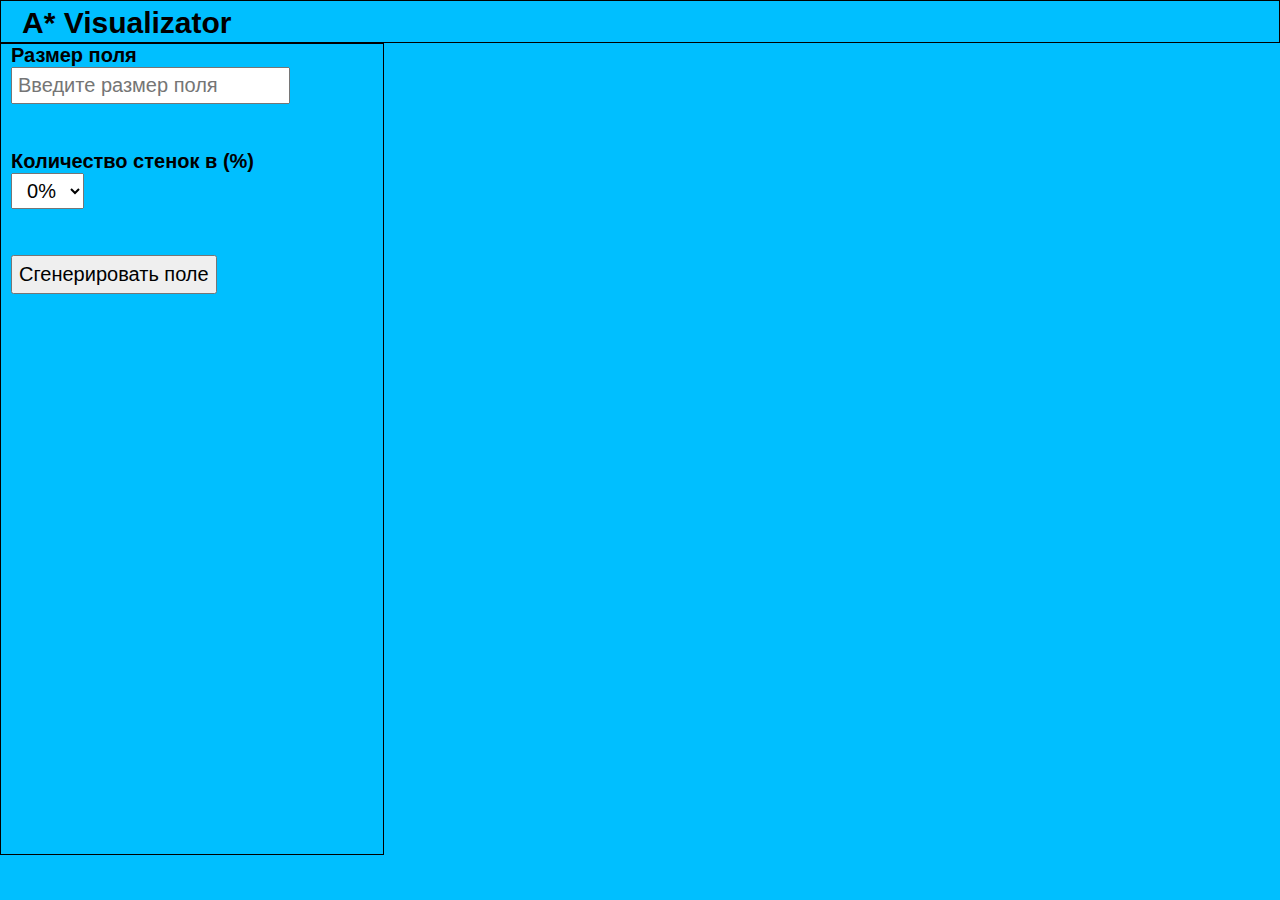
==== index.html @ 78fe2782 "Merge pull request #6 from Otrijka/sasha-29-03-branch" ====
<!DOCTYPE html>
<html lang="en">
<head>
    <meta charset="UTF-8">
    <meta http-equiv="X-UA-Compatible" content="IE=edge">
    <meta name="viewport" content="width=device-width, initial-scale=1.0">
    <link rel="stylesheet" href="style.css">
    <title>Algorithm</title>
</head>
<body>
    <div class="wrapper">
        <header>A* Visualizator</header>
        <aside>
            <div class="menu">
                    <label>Размер поля</label>
                    <input class="inputSize" type="number" name = "tableSize" placeholder="Введите размер поля">
                    <br>
                    <br>
                    <label >Количество стенок в (%)</label>
                    <select class="wallPercent" name="wallPercent" id="wallPercent">
                        <option value="0">0%</option>
                        <option value="10">10%</option>
                        <option value="20">20%</option>
                        <option value="30">30%</option>
                        <option value="40">40%</option>
                        <option value="50">50%</option>
                        <option value="60">60%</option>
                        <option value="70">70%</option>
                        <option value="80">80%</option>
                        <option value="90">90%</option>
                    </select>
                    <br>
                    <br>
                    <div class="buttonSend">
                        <button class="makeTableBtn">Сгенерировать поле</button>
                    </div>
                <br>
            </div>
        </aside>
        <main>
            <div class="mainPlace"></div>
        </main>
    </div>
    <script src="script.js"></script>
</body>
</html>
---- style.css ----
body{
    height: 95vh;
    width: 100%;
    margin: 0;
    padding: 0;
    background-color: deepskyblue;
    

    
}
.wrapper{
    display: grid;
    height: 100%;
    width: 100%;
    grid-template-areas:
                        "head head"
                        "side main"
                        "side main";
    grid-template-columns: 30% 70%;
    grid-template-rows: 5% 95%;


    align-content: center;
    font-family: sans-serif;
    
    font-size: 20px;
    font-weight: 700;
}
.wrapper header, aside{
    border: 1px solid black;
}
header{
    grid-area: head;
    
    padding-top: 5px;
    padding-left: 21px;
    text-align: start;
    font-size: 30px;
    font-weight: 700;
}

aside{
    grid-area: side;
    
}
main{
    height: 100%;
    width: 100%;
    grid-area: main;
    display: flex;
    justify-content:center;
    align-items: center;
}

.mainPlace{
    height: 100%;
    width: 100%;
    display: flex;
    justify-content: center;
    align-items: center;
}

table{
    height: 100%;
    width: 80%;
    table-layout: fixed;
    border-collapse: collapse;
}

table td{
    border: 1px solid black;
    background-color:cadetblue;
}

.menu{
    margin-left: 10px;
    display: flex;
    flex-direction: column;
    justify-content: top;
    align-items: start;
}
.tableInputText{
    width: 100%;
    text-align: start;
}

input{
    font-size: 20px;
    padding: 5px;
}

.wallPercent{
    padding: 5px;
    text-align: center;
    font-size: 20px;
}

.makeTableBtn{
    font-size: 20px;
    padding: 6px;
}
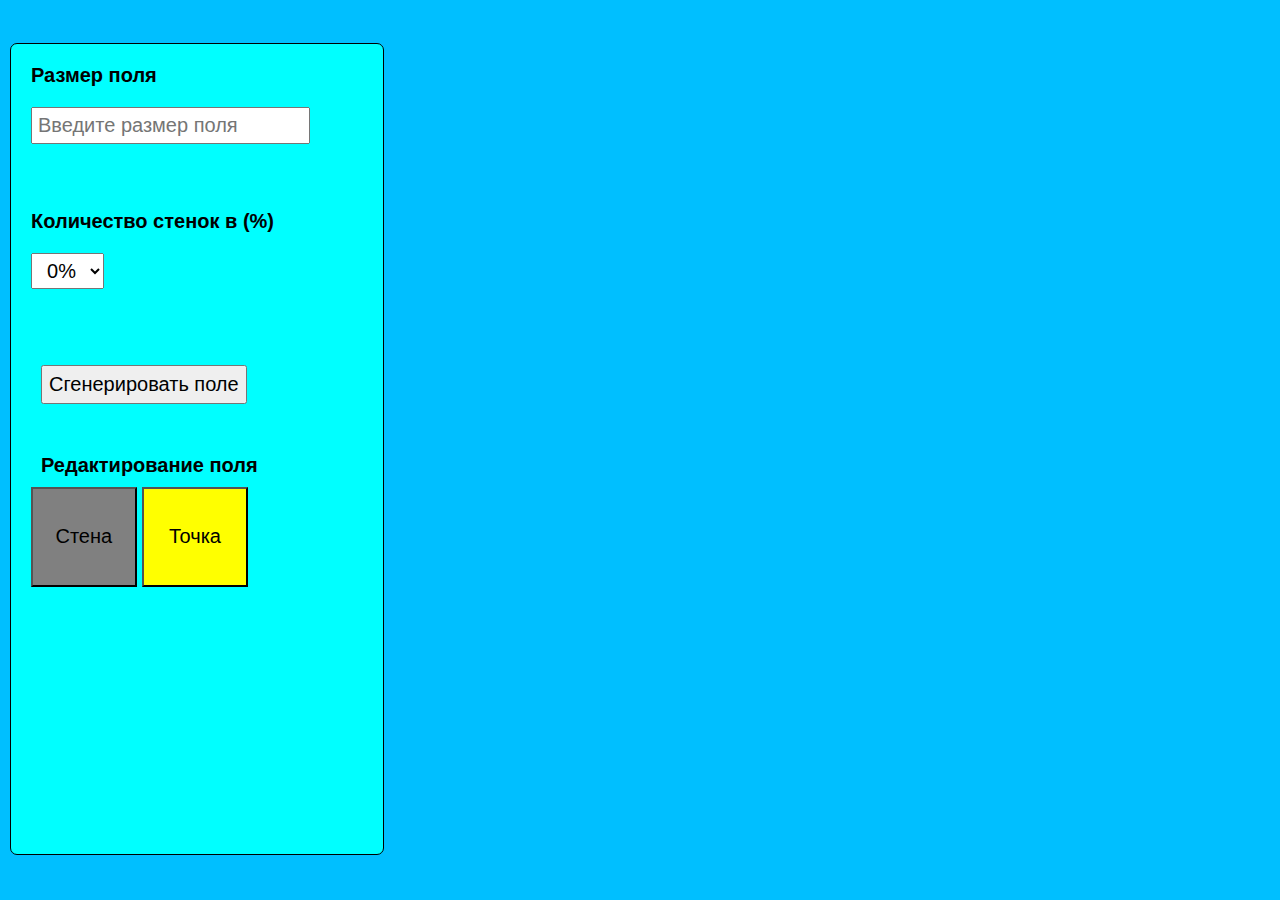
==== commit ddbddca9: "Merge pull request #7 from Otrijka/sasha-29-03-branch" ====
--- a/index.html
+++ b/index.html
@@ -9,7 +9,7 @@
 </head>
 <body>
     <div class="wrapper">
-        <header>A* Visualizator</header>
+        <header></header>
         <aside>
             <div class="menu">
                     <label>Размер поля</label>
@@ -34,6 +34,11 @@
                     <div class="buttonSend">
                         <button class="makeTableBtn">Сгенерировать поле</button>
                     </div>
+                    <div class="commonOptions">
+                        <div>Редактирование поля</div>
+                        <button class="makeWallsBtn">Стена</button>
+                        <button class="makePointsBtn">Точка</button>
+                    </div>
                 <br>
             </div>
         </aside>
--- a/style.css
+++ b/style.css
@@ -26,8 +26,10 @@
     font-size: 20px;
     font-weight: 700;
 }
-.wrapper header, aside{
+.wrapper aside{
     border: 1px solid black;
+    border-radius: 7px;
+    margin-left: 10px;
 }
 header{
     grid-area: head;
@@ -41,7 +43,12 @@
 
 aside{
     grid-area: side;
+    background-color: aqua;
     
+}
+aside *{
+    margin:10px;
+    font-size: 20px;
 }
 main{
     height: 100%;
@@ -69,7 +76,7 @@
 
 table td{
     border: 1px solid black;
-    background-color:cadetblue;
+    background-color:darkgreen;
 }
 
 .menu{
@@ -99,3 +106,25 @@
     font-size: 20px;
     padding: 6px;
 }
+
+.commonOptions{
+    margin-top: 20px;
+    width: 100%;
+    height: 100%;
+}
+.commonOptions .makeWallsBtn, .makePointsBtn{
+    padding: 0;
+    margin: 0;
+    font-size: 20px;
+    
+    width: 30%;
+    height: 100px;
+
+    transition: width 0.25s ease;
+}
+.makeWallsBtn{
+    background-color: gray;
+}
+.makePointsBtn{
+    background-color: yellow;
+}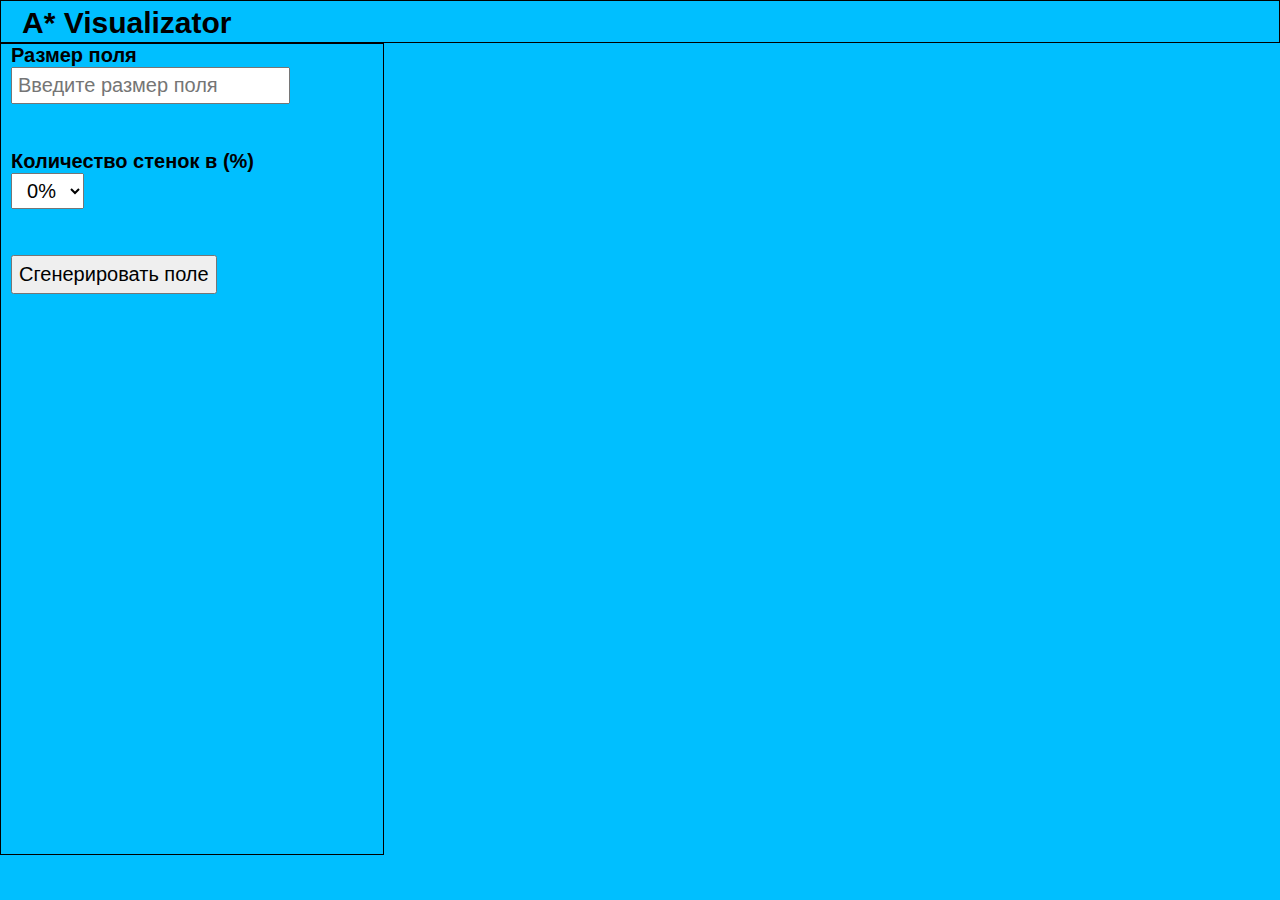
==== commit 3adf2799: "commit" ====
--- a/index.html
+++ b/index.html
@@ -9,7 +9,7 @@
 </head>
 <body>
     <div class="wrapper">
-        <header></header>
+        <header>A* Visualizator</header>
         <aside>
             <div class="menu">
                     <label>Размер поля</label>
@@ -34,11 +34,6 @@
                     <div class="buttonSend">
                         <button class="makeTableBtn">Сгенерировать поле</button>
                     </div>
-                    <div class="commonOptions">
-                        <div>Редактирование поля</div>
-                        <button class="makeWallsBtn">Стена</button>
-                        <button class="makePointsBtn">Точка</button>
-                    </div>
                 <br>
             </div>
         </aside>
--- a/style.css
+++ b/style.css
@@ -26,10 +26,8 @@
     font-size: 20px;
     font-weight: 700;
 }
-.wrapper aside{
+.wrapper header, aside{
     border: 1px solid black;
-    border-radius: 7px;
-    margin-left: 10px;
 }
 header{
     grid-area: head;
@@ -43,12 +41,7 @@
 
 aside{
     grid-area: side;
-    background-color: aqua;
     
-}
-aside *{
-    margin:10px;
-    font-size: 20px;
 }
 main{
     height: 100%;
@@ -76,7 +69,7 @@
 
 table td{
     border: 1px solid black;
-    background-color:darkgreen;
+    background-color:cadetblue;
 }
 
 .menu{
@@ -106,25 +99,3 @@
     font-size: 20px;
     padding: 6px;
 }
-
-.commonOptions{
-    margin-top: 20px;
-    width: 100%;
-    height: 100%;
-}
-.commonOptions .makeWallsBtn, .makePointsBtn{
-    padding: 0;
-    margin: 0;
-    font-size: 20px;
-    
-    width: 30%;
-    height: 100px;
-
-    transition: width 0.25s ease;
-}
-.makeWallsBtn{
-    background-color: gray;
-}
-.makePointsBtn{
-    background-color: yellow;
-}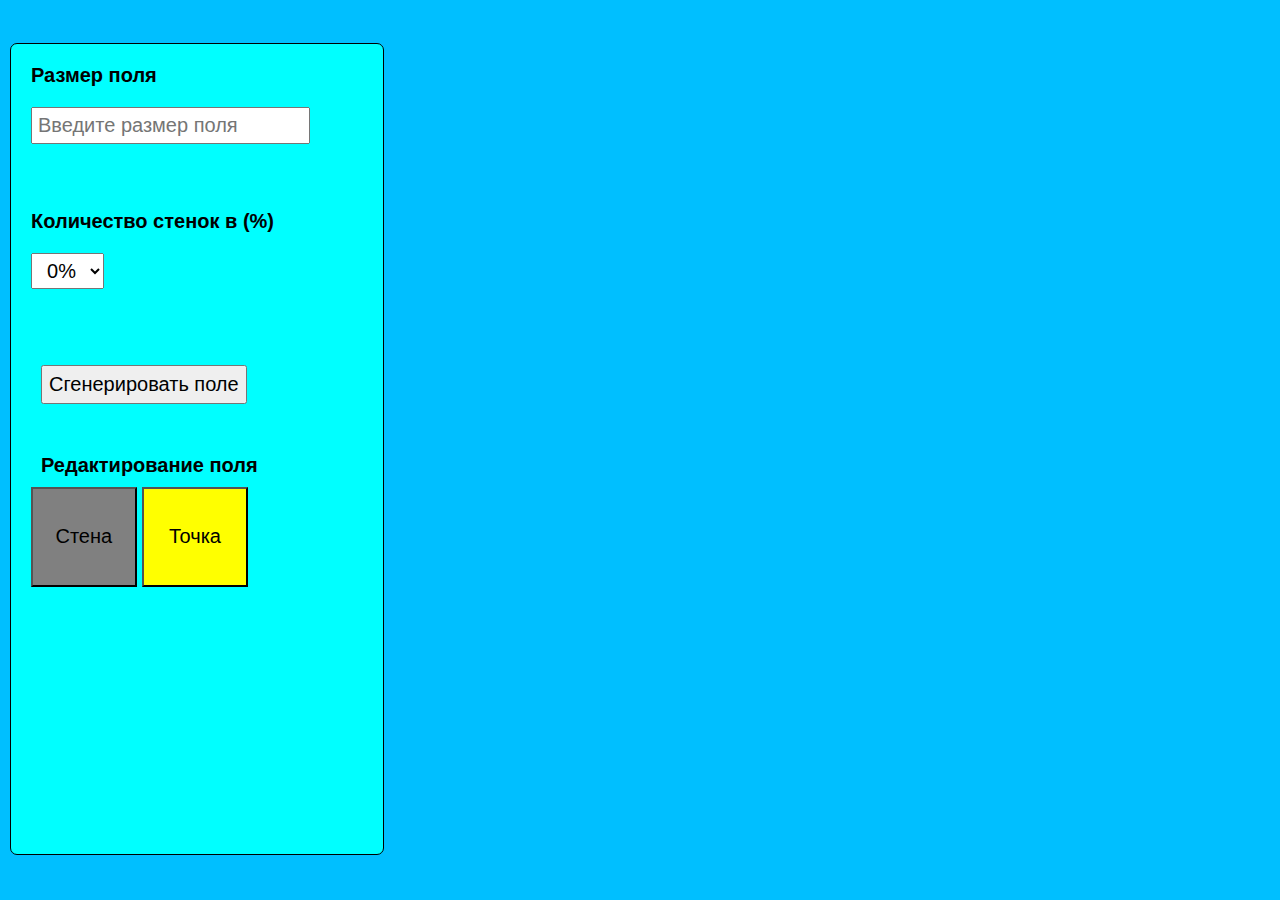
==== commit 2681a8fe: "допил" ====
--- a/index.html
+++ b/index.html
@@ -9,7 +9,7 @@
 </head>
 <body>
     <div class="wrapper">
-        <header>A* Visualizator</header>
+        <header></header>
         <aside>
             <div class="menu">
                     <label>Размер поля</label>
@@ -34,6 +34,11 @@
                     <div class="buttonSend">
                         <button class="makeTableBtn">Сгенерировать поле</button>
                     </div>
+                    <div class="commonOptions">
+                        <div>Редактирование поля</div>
+                        <button class="makeWallsBtn">Стена</button>
+                        <button class="makePointsBtn">Точка</button>
+                    </div>
                 <br>
             </div>
         </aside>
--- a/style.css
+++ b/style.css
@@ -26,8 +26,10 @@
     font-size: 20px;
     font-weight: 700;
 }
-.wrapper header, aside{
+.wrapper aside{
     border: 1px solid black;
+    border-radius: 7px;
+    margin-left: 10px;
 }
 header{
     grid-area: head;
@@ -41,7 +43,12 @@
 
 aside{
     grid-area: side;
+    background-color: aqua;
     
+}
+aside *{
+    margin:10px;
+    font-size: 20px;
 }
 main{
     height: 100%;
@@ -69,7 +76,7 @@
 
 table td{
     border: 1px solid black;
-    background-color:cadetblue;
+    background-color:darkgreen;
 }
 
 .menu{
@@ -99,3 +106,25 @@
     font-size: 20px;
     padding: 6px;
 }
+
+.commonOptions{
+    margin-top: 20px;
+    width: 100%;
+    height: 100%;
+}
+.commonOptions .makeWallsBtn, .makePointsBtn{
+    padding: 0;
+    margin: 0;
+    font-size: 20px;
+    
+    width: 30%;
+    height: 100px;
+
+    transition: width 0.25s ease;
+}
+.makeWallsBtn{
+    background-color: gray;
+}
+.makePointsBtn{
+    background-color: yellow;
+}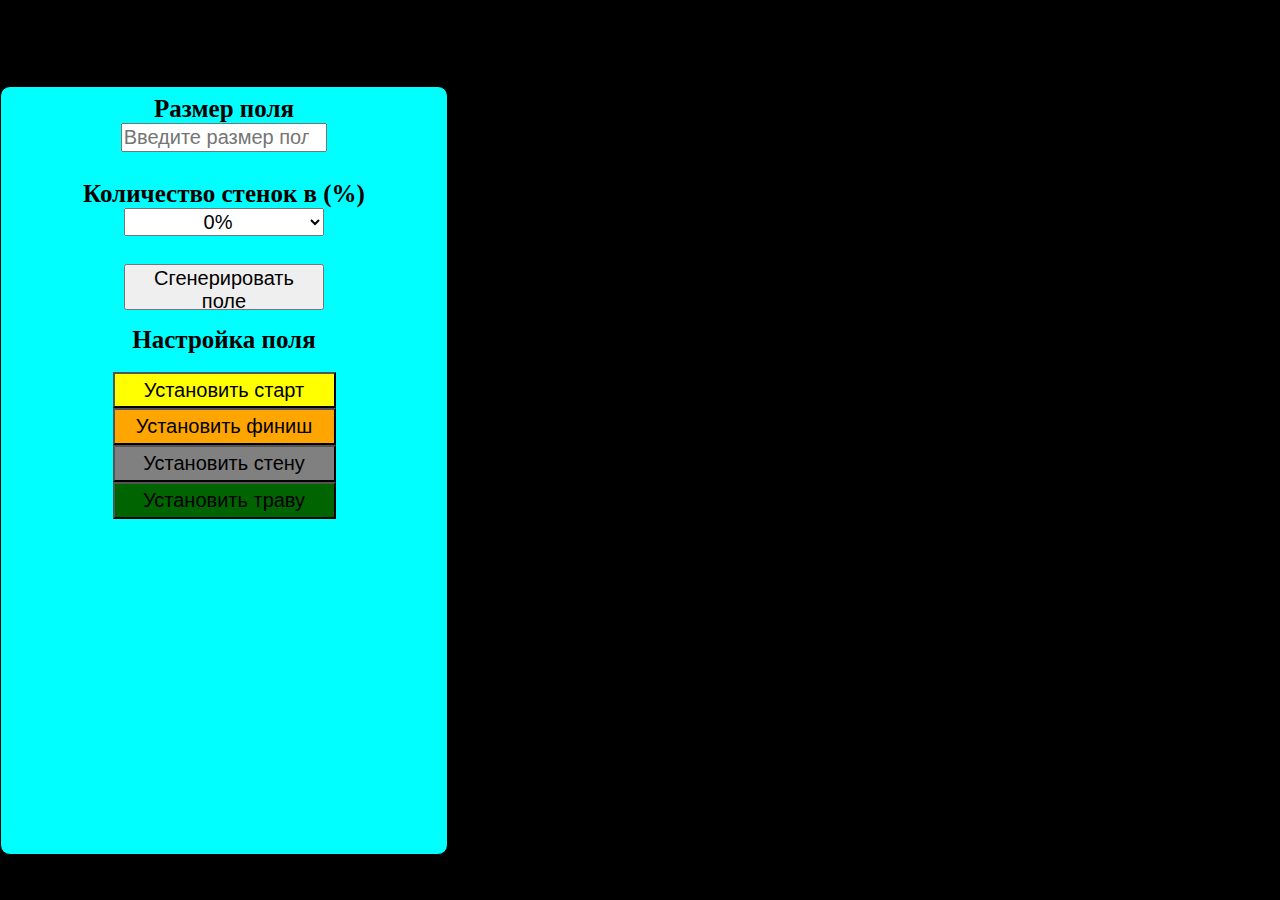
==== commit 3205bc6f: "правки" ====
--- a/index.html
+++ b/index.html
@@ -1,5 +1,6 @@
 <!DOCTYPE html>
 <html lang="en">
+
 <head>
     <meta charset="UTF-8">
     <meta http-equiv="X-UA-Compatible" content="IE=edge">
@@ -7,39 +8,38 @@
     <link rel="stylesheet" href="style.css">
     <title>Algorithm</title>
 </head>
+
 <body>
     <div class="wrapper">
         <header></header>
         <aside>
             <div class="menu">
-                    <label>Размер поля</label>
-                    <input class="inputSize" type="number" name = "tableSize" placeholder="Введите размер поля">
-                    <br>
-                    <br>
-                    <label >Количество стенок в (%)</label>
-                    <select class="wallPercent" name="wallPercent" id="wallPercent">
-                        <option value="0">0%</option>
-                        <option value="10">10%</option>
-                        <option value="20">20%</option>
-                        <option value="30">30%</option>
-                        <option value="40">40%</option>
-                        <option value="50">50%</option>
-                        <option value="60">60%</option>
-                        <option value="70">70%</option>
-                        <option value="80">80%</option>
-                        <option value="90">90%</option>
-                    </select>
-                    <br>
-                    <br>
-                    <div class="buttonSend">
-                        <button class="makeTableBtn">Сгенерировать поле</button>
-                    </div>
-                    <div class="commonOptions">
-                        <div>Редактирование поля</div>
-                        <button class="makeWallsBtn">Стена</button>
-                        <button class="makePointsBtn">Точка</button>
-                    </div>
+                <label>Размер поля</label>
+                <input class="inputSize" type="number" name="tableSize" placeholder="Введите размер поля" min="10"
+                    max="100" maxlength="3">
                 <br>
+                <label>Количество стенок в (%)</label>
+                <select class="wallPercent" name="wallPercent" id="wallPercent">
+                    <option value="0">0%</option>
+                    <option value="10">10%</option>
+                    <option value="20">20%</option>
+                    <option value="30">30%</option>
+                    <option value="40">40%</option>
+                    <option value="50">50%</option>
+                    <option value="60">60%</option>
+                    <option value="70">70%</option>
+                    <option value="80">80%</option>
+                    <option value="90">90%</option>
+                </select>
+                <br>
+                <button class="makeTableBtn">Сгенерировать поле</button>
+            </div>
+            <div style="font-size: 25px; text-align: center;">Настройка поля</div><br>
+            <div class="commonOptions">
+                <button class="makeStartBtn">Установить старт</button>
+                <button class="makeEndBtn">Установить финиш</button>
+                <button class="makeWallsBtn">Установить стену</button>
+                <button class="makeGrassBtn">Установить траву</button>
             </div>
         </aside>
         <main>
@@ -48,4 +48,5 @@
     </div>
     <script src="script.js"></script>
 </body>
+
 </html>--- a/style.css
+++ b/style.css
@@ -1,39 +1,33 @@
-body{
+body {
     height: 95vh;
     width: 100%;
     margin: 0;
     padding: 0;
-    background-color: deepskyblue;
-    
+    background-color: black;
+}
 
-    
-}
-.wrapper{
+.wrapper {
     display: grid;
     height: 100%;
     width: 100%;
     grid-template-areas:
-                        "head head"
-                        "side main"
-                        "side main";
-    grid-template-columns: 30% 70%;
-    grid-template-rows: 5% 95%;
+        "head head"
+        "side main"
+        "side main";
+    grid-template-columns: 35% 65%;
+    grid-template-rows: 10% 90%;
 
-
-    align-content: center;
-    font-family: sans-serif;
-    
-    font-size: 20px;
     font-weight: 700;
 }
-.wrapper aside{
+
+.wrapper aside {
     border: 1px solid black;
-    border-radius: 7px;
-    margin-left: 10px;
+    border-radius: 10px;
 }
-header{
+
+header {
     grid-area: head;
-    
+
     padding-top: 5px;
     padding-left: 21px;
     text-align: start;
@@ -41,25 +35,21 @@
     font-weight: 700;
 }
 
-aside{
+aside {
     grid-area: side;
     background-color: aqua;
-    
 }
-aside *{
-    margin:10px;
-    font-size: 20px;
-}
-main{
+
+main {
     height: 100%;
     width: 100%;
     grid-area: main;
     display: flex;
-    justify-content:center;
+    justify-content: center;
     align-items: center;
 }
 
-.mainPlace{
+.mainPlace {
     height: 100%;
     width: 100%;
     display: flex;
@@ -67,64 +57,78 @@
     align-items: center;
 }
 
-table{
+table {
     height: 100%;
     width: 80%;
     table-layout: fixed;
     border-collapse: collapse;
 }
 
-table td{
-    border: 1px solid black;
-    background-color:darkgreen;
+table td {
+    border: 1px solid gray;
+
 }
 
-.menu{
-    margin-left: 10px;
+.menu {
+    font-size: 25px;
+    height:30%;
+    margin-top: 2%;
     display: flex;
     flex-direction: column;
     justify-content: top;
-    align-items: start;
-}
-.tableInputText{
-    width: 100%;
-    text-align: start;
+    align-items: center;
 }
 
-input{
+.inputSize {
+    padding: 0.2%;
     font-size: 20px;
-    padding: 5px;
+    width: 45%;
+    text-align: center;
 }
 
-.wallPercent{
-    padding: 5px;
+.wallPercent {
+    padding: 0.2%;
     text-align: center;
     font-size: 20px;
+    width: 45%;
 }
 
-.makeTableBtn{
+.makeTableBtn {
     font-size: 20px;
-    padding: 6px;
+    width: 45%;
+    height: 20%;
 }
 
-.commonOptions{
-    margin-top: 20px;
-    width: 100%;
-    height: 100%;
+
+.commonOptions {
+    display: flex;
+    max-width: 100%;
+    height: 60%;
+    flex-direction: column;
+    align-items: center;
+    justify-content: start;
+    
 }
-.commonOptions .makeWallsBtn, .makePointsBtn{
-    padding: 0;
-    margin: 0;
+
+.commonOptions * {
     font-size: 20px;
-    
-    width: 30%;
-    height: 100px;
+    width: 50%;
+    height: 8%;
+    transition: height 0.2s ease;
+}
 
-    transition: width 0.25s ease;
-}
-.makeWallsBtn{
+.makeWallsBtn {
     background-color: gray;
 }
-.makePointsBtn{
+
+.makeStartBtn {
     background-color: yellow;
+}
+
+.makeEndBtn {
+    background-color: orange;
+}
+
+.makeGrassBtn {
+    background-color: darkGreen;
 }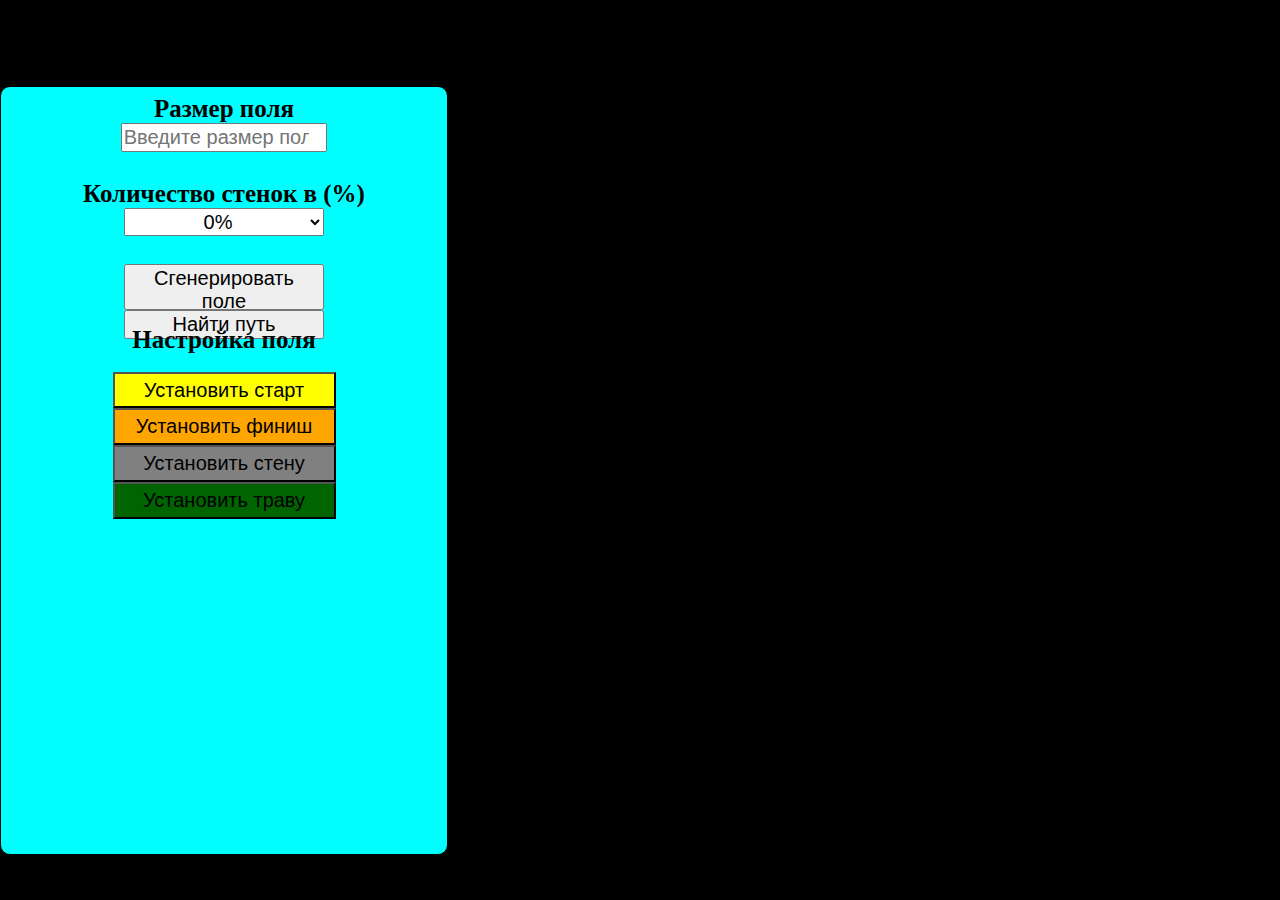
==== commit 47a4bf3d: "сделал алгоритм + визуализировал его(нужны правки)" ====
--- a/index.html
+++ b/index.html
@@ -33,7 +33,9 @@
                 </select>
                 <br>
                 <button class="makeTableBtn">Сгенерировать поле</button>
+                <button class="findPath">Найти путь</button>
             </div>
+
             <div style="font-size: 25px; text-align: center;">Настройка поля</div><br>
             <div class="commonOptions">
                 <button class="makeStartBtn">Установить старт</button>
@@ -46,6 +48,8 @@
             <div class="mainPlace"></div>
         </main>
     </div>
+    
+    <script src="aStar.js"></script>
     <script src="script.js"></script>
 </body>
 
--- a/style.css
+++ b/style.css
@@ -99,6 +99,12 @@
     height: 20%;
 }
 
+.findPath {
+    font-size: 20px;
+    width: 45%;
+    height: 20%;
+}
+
 
 .commonOptions {
     display: flex;
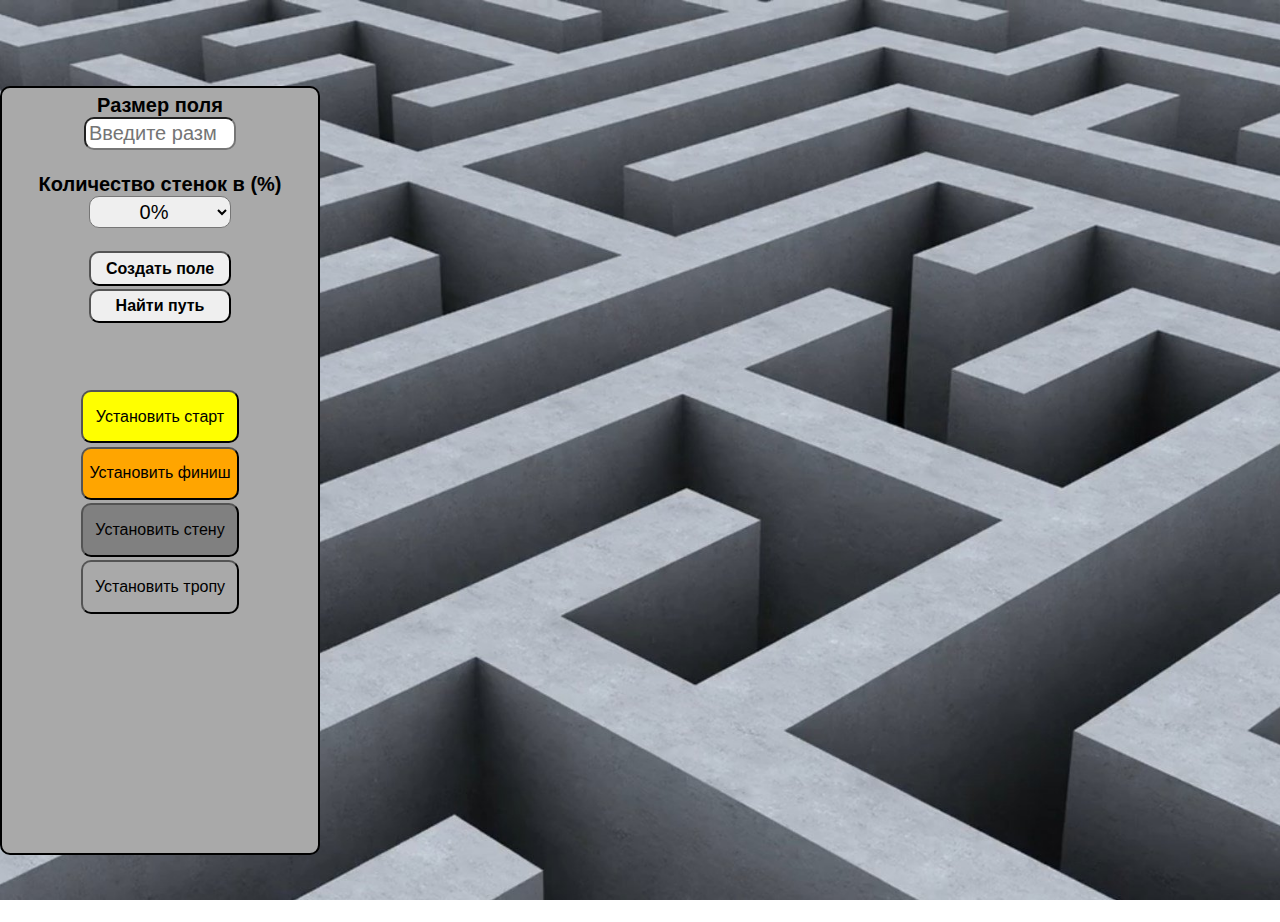
==== commit 88bb61f0: "Merge pull request #9 from Otrijka/sasha-32-03-branch" ====
--- a/index.html
+++ b/index.html
@@ -15,7 +15,7 @@
         <aside>
             <div class="menu">
                 <label>Размер поля</label>
-                <input class="inputSize" type="number" name="tableSize" placeholder="Введите размер поля" min="10"
+                <input class="inputSize" type="number" name="tableSize" placeholder="Введите размер" min="10"
                     max="100" maxlength="3">
                 <br>
                 <label>Количество стенок в (%)</label>
@@ -32,16 +32,15 @@
                     <option value="90">90%</option>
                 </select>
                 <br>
-                <button class="makeTableBtn">Сгенерировать поле</button>
+                <button class="makeTableBtn">Создать поле</button>
                 <button class="findPath">Найти путь</button>
             </div>
 
-            <div style="font-size: 25px; text-align: center;">Настройка поля</div><br>
             <div class="commonOptions">
                 <button class="makeStartBtn">Установить старт</button>
                 <button class="makeEndBtn">Установить финиш</button>
                 <button class="makeWallsBtn">Установить стену</button>
-                <button class="makeGrassBtn">Установить траву</button>
+                <button class="makeGrassBtn">Установить тропу</button>
             </div>
         </aside>
         <main>
--- a/style.css
+++ b/style.css
@@ -3,7 +3,16 @@
     width: 100%;
     margin: 0;
     padding: 0;
-    background-color: black;
+    background-image: url(astar-back.jpg);
+    background-repeat: no-repeat;
+    background-position: center center;
+    background-attachment: fixed;
+    -webkit-background-size: cover;
+    -moz-background-size: cover;
+    -o-background-size: cover;
+    background-size: cover;
+
+    font-family: sans-serif;
 }
 
 .wrapper {
@@ -14,30 +23,17 @@
         "head head"
         "side main"
         "side main";
-    grid-template-columns: 35% 65%;
+    grid-template-columns: 25% 75%;
     grid-template-rows: 10% 90%;
 
     font-weight: 700;
 }
 
-.wrapper aside {
-    border: 1px solid black;
-    border-radius: 10px;
-}
-
-header {
-    grid-area: head;
-
-    padding-top: 5px;
-    padding-left: 21px;
-    text-align: start;
-    font-size: 30px;
-    font-weight: 700;
-}
-
 aside {
     grid-area: side;
-    background-color: aqua;
+    border: 2px solid black;
+    border-radius: 10px;
+    background-color: darkgray;
 }
 
 main {
@@ -58,6 +54,7 @@
 }
 
 table {
+    border: 2px solid black;
     height: 100%;
     width: 80%;
     table-layout: fixed;
@@ -66,11 +63,11 @@
 
 table td {
     border: 1px solid gray;
-
+    transition: background-color 0.15s ease;
 }
 
 .menu {
-    font-size: 25px;
+    font-size: 20px;
     height:30%;
     margin-top: 2%;
     display: flex;
@@ -80,36 +77,45 @@
 }
 
 .inputSize {
-    padding: 0.2%;
+    border-radius: 10px;
+    padding: 1%;
     font-size: 20px;
     width: 45%;
     text-align: center;
 }
 
 .wallPercent {
-    padding: 0.2%;
+    padding: 1%;
     text-align: center;
     font-size: 20px;
     width: 45%;
+    border-radius: 10px;
 }
 
 .makeTableBtn {
-    font-size: 20px;
+    font-weight: 700;
+    font-size: 16px;
     width: 45%;
     height: 20%;
+    border-radius: 10px;
 }
 
 .findPath {
-    font-size: 20px;
+    font-weight: 700;
+    margin-top: 1%;
+    font-size: 16px;
     width: 45%;
     height: 20%;
+    border-radius: 10px;
 }
 
 
 .commonOptions {
-    display: flex;
+    margin-top: 20%;
+    display: block;
     max-width: 100%;
-    height: 60%;
+    height: 70%;
+    text-align: center;
     flex-direction: column;
     align-items: center;
     justify-content: start;
@@ -117,10 +123,13 @@
 }
 
 .commonOptions * {
-    font-size: 20px;
+    margin-top: 1%;
+    border-radius: 10px;
+    font-size: 16px;
     width: 50%;
-    height: 8%;
-    transition: height 0.2s ease;
+    height: 10%;
+    
+    transition: height 0.23s ease;
 }
 
 .makeWallsBtn {
@@ -136,5 +145,5 @@
 }
 
 .makeGrassBtn {
-    background-color: darkGreen;
+    background-color: darkGray;
 }